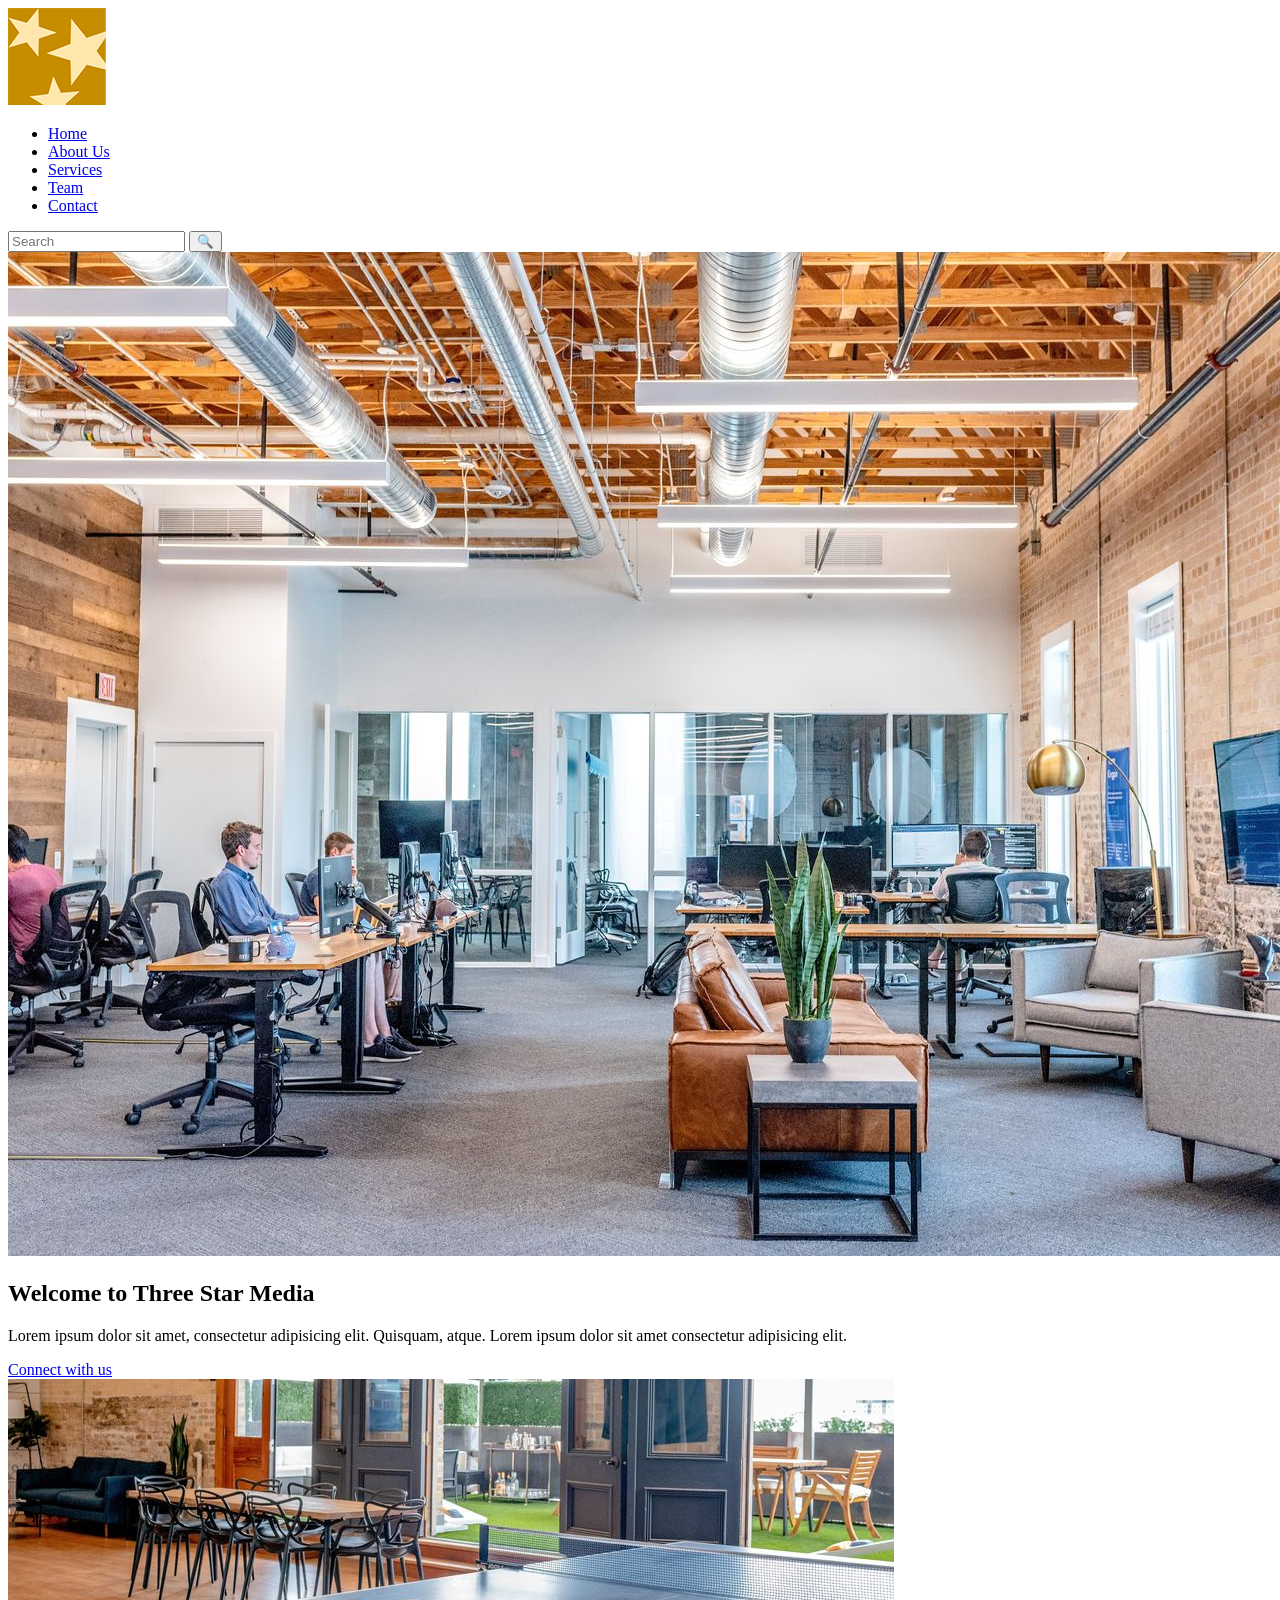
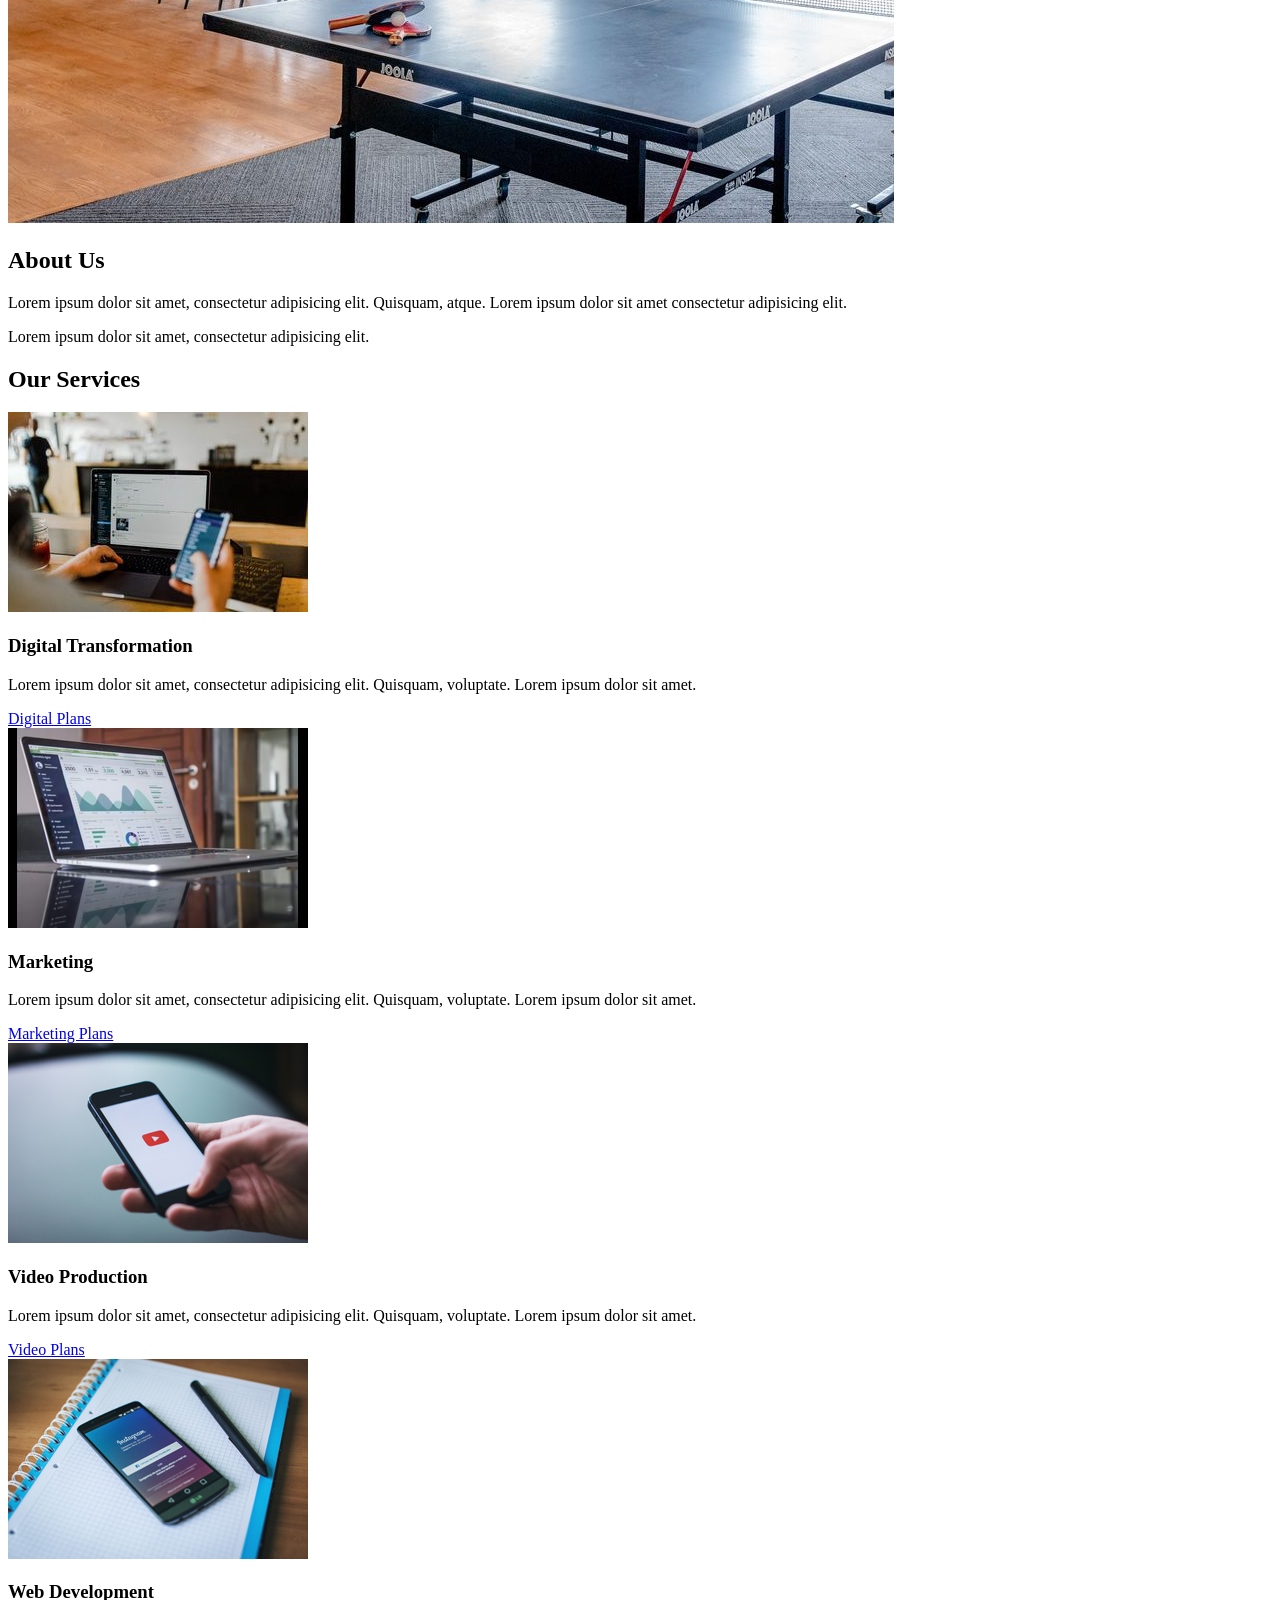
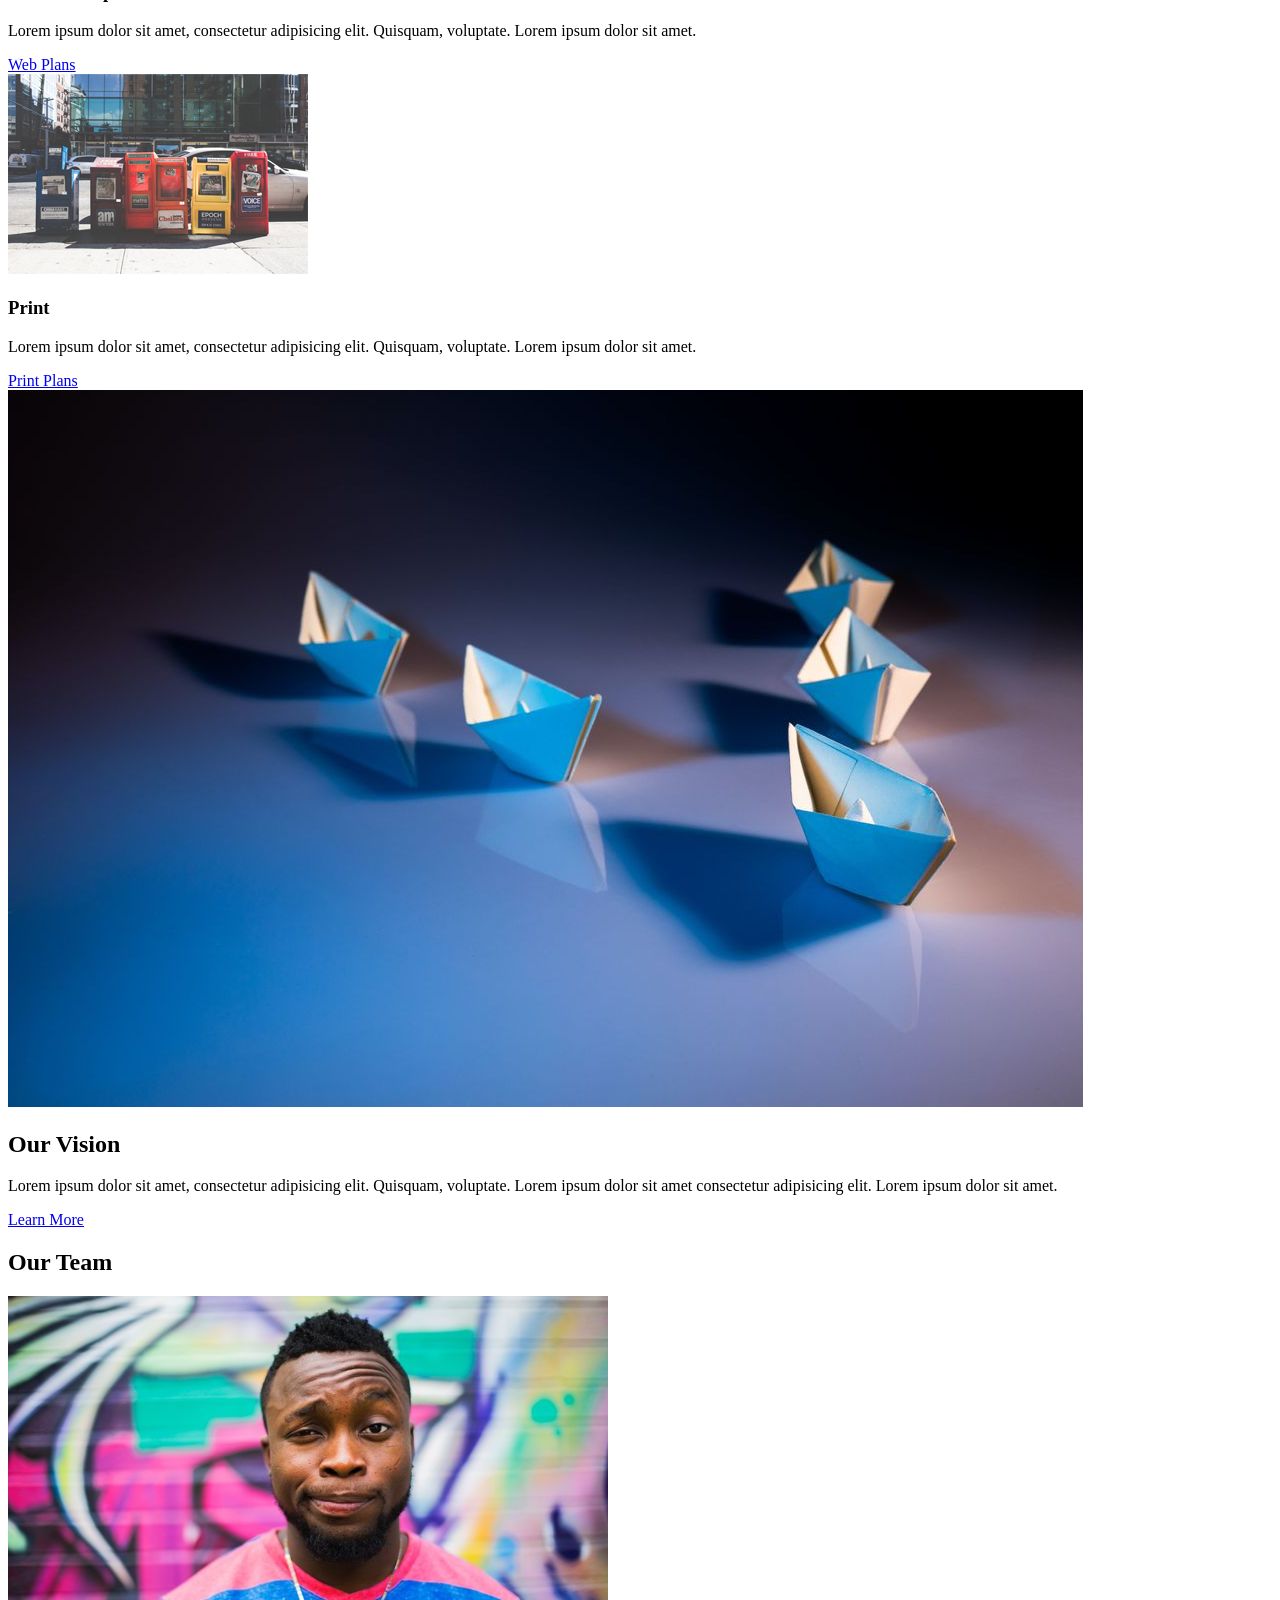
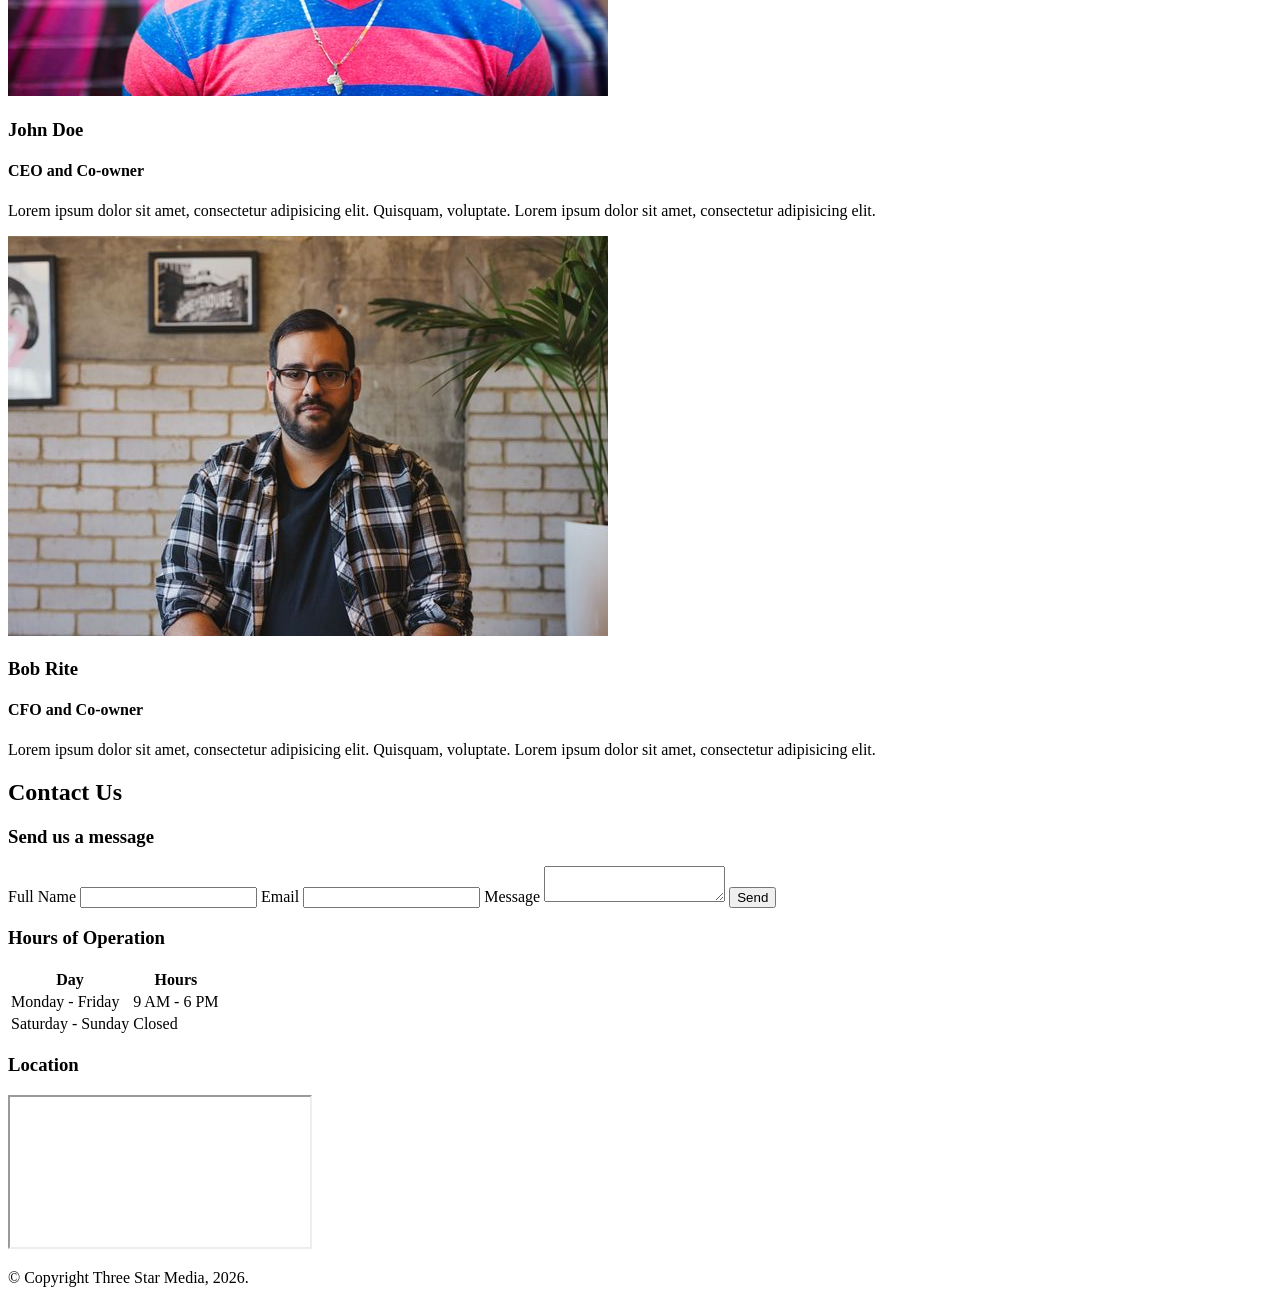
==== final-project/index.html @ 00d81786 "HTML Page Mock-up" ====
<!DOCTYPE html>
<html lang="en">
<head>
    <meta charset="UTF-8">
    <meta name="viewport" content="width=device-width, initial-scale=1.0">
    <title>Page Mock-up</title>
    <link rel="stylesheet" href="css/main.css">
</head>
<body>
    <!-- Header -->
<header class="site-header">

    <div class="container">

        <a href="#" class="logo">
            <img src="images/logo.png" alt="Three Star Media logo">
        </a>

        <nav class="main-nav">
            <ul>
                <li><a href="#home">Home</a></li>
                <li><a href="#about">About Us</a></li>
                <li><a href="#services">Services</a></li>
                <li><a href="#team">Team</a></li>
                <li><a href="#contact">Contact</a></li>
            </ul>
        </nav>

        <form class="search-form">
            <input type="search" placeholder="Search">
            <button type="submit">🔍</button>
        </form>

    </div>

</header>

<main>

    <!-- Hero Banner -->
    <section id="home" class="hero">

        <img src="images/main-banner.jpg" alt="Office workspace">

    <div class="hero-content">

        <h1>Welcome to Three Star Media</h1>

        <p>
            Lorem ipsum dolor sit amet, consectetur adipisicing elit.
            Quisquam, atque. Lorem ipsum dolor sit amet consectetur
            adipisicing elit.
        </p>

        <a href="#" class="button">
            Connect with us
        </a>

    </div>

    </section>

    <!-- About Us -->
    <section id="about" class="about">

        <div class="about-image">
        <img src="images/about-us.jpg" alt="People working together">
    </div>

    <div class="about-content">

        <h2>About Us</h2>

        <p>
            Lorem ipsum dolor sit amet, consectetur adipisicing elit. Quisquam, atque. Lorem ipsum dolor sit amet consectetur adipisicing elit.
        </p>

        <p>
            Lorem ipsum dolor sit amet, consectetur adipisicing elit.
        </p>

    </div>

    </section>

    <!-- Our Services -->
    <section id="services" class="services">

        <h2>Our Services</h2>

    <div class="services-container">

        <!-- Digital Transformation -->
        <article class="service-card">

            <img src="images/digital.jpg" alt="Digital Transformation">

            <h3>Digital Transformation</h3>

            <p>
                Lorem ipsum dolor sit amet, consectetur adipisicing elit.
                Quisquam, voluptate. Lorem ipsum dolor sit amet.
            </p>

            <a href="#" class="button">
                Digital Plans
            </a>

        </article>

        <!-- Marketing -->
        <article class="service-card">

            <img src="images/marketing.jpg" alt="Marketing">

            <h3>Marketing</h3>

            <p>
                Lorem ipsum dolor sit amet, consectetur adipisicing elit.
                Quisquam, voluptate. Lorem ipsum dolor sit amet.
            </p>

            <a href="#" class="button">
                Marketing Plans
            </a>

        </article>

        <!-- Video Production -->
        <article class="service-card">

            <img src="images/video.jpg" alt="Video Production">

            <h3>Video Production</h3>

            <p>
                Lorem ipsum dolor sit amet, consectetur adipisicing elit.
                Quisquam, voluptate. Lorem ipsum dolor sit amet.
            </p>

            <a href="#" class="button">
                Video Plans
            </a>

        </article>

        <!-- Web Development -->
        <article class="service-card">

            <img src="images/web.jpg" alt="Web Development">

            <h3>Web Development</h3>

            <p>
                Lorem ipsum dolor sit amet, consectetur adipisicing elit.
                Quisquam, voluptate. Lorem ipsum dolor sit amet.
            </p>

            <a href="#" class="button">
                Web Plans
            </a>

        </article>

        <!-- Print -->
        <article class="service-card">

            <img src="images/print.jpg" alt="Print">

            <h3>Print</h3>

            <p>
                Lorem ipsum dolor sit amet, consectetur adipisicing elit.
                Quisquam, voluptate. Lorem ipsum dolor sit amet.
            </p>

            <a href="#" class="button">
                Print Plans
            </a>

        </article>

    </div>

    </section>

    <!-- Our Vision -->
    <section class="vision">

        <img src="images/vision.jpg" alt="People discussing ideas">

    <div class="vision-content">

        <h2>Our Vision</h2>

        <p>
            Lorem ipsum dolor sit amet, consectetur adipisicing elit.
            Quisquam, voluptate. Lorem ipsum dolor sit amet consectetur
            adipisicing elit. Lorem ipsum dolor sit amet.
        </p>

        <a href="#" class="button">
            Learn More
        </a>

    </div>
    
    </section>

    <!-- Our Team -->
    <section id="team" class="team">
        <h2>Our Team</h2>

        <!-- John Doe -->
        <article class="team-member">

            <img src="images/john.jpg" alt="John Doe">

            <div class="team-content">

                <h3>John Doe</h3>

                <h4>CEO and Co-owner</h4>

                <p>
                Lorem ipsum dolor sit amet, consectetur adipisicing elit.
                Quisquam, voluptate. Lorem ipsum dolor sit amet,
                consectetur adipisicing elit.
                </p>

            </div>

        </article>

        <!-- Bob Rite -->
        <article class="team-member">

            <img src="images/bob.jpg" alt="Bob Rite">

            <div class="team-content">

                <h3>Bob Rite</h3>

                <h4>CFO and Co-owner</h4>

                <p>
                Lorem ipsum dolor sit amet, consectetur adipisicing elit.
                Quisquam, voluptate. Lorem ipsum dolor sit amet,
                consectetur adipisicing elit.
                </p>

            </div>

        </article>
    </section>

    <!-- Contact -->
    <section id="contact" class="contact">
        <h2>Contact Us</h2>

        <div class="contact-container">

            <!-- Contact Form -->
            <div class="contact-form">

                <h3>Send us a message</h3>

                <form action="#" method="post">

                    <label for="fullname">Full Name</label>
                    <input type="text" id="fullname" name="fullname">

                    <label for="email">Email</label>
                    <input type="email" id="email" name="email">

                    <label for="message">Message</label>
                    <textarea id="message" name="message"></textarea>

                    <button type="submit">Send</button>

                </form>

            </div>

            <!-- Hours of Operation -->
            <div class="hours">

                <h3>Hours of Operation</h3>

                <table>

                    <thead>

                        <tr>
                            <th>Day</th>
                            <th>Hours</th>
                        </tr>

                    </thead>

                    <tbody>

                        <tr>
                            <td>Monday - Friday</td>
                            <td>9 AM - 6 PM</td>
                        </tr>

                        <tr>
                            <td>Saturday - Sunday</td>
                            <td>Closed</td>
                        </tr>

                    </tbody>

                </table>

            </div>

            <!-- Location -->
            <div class="location">

                <h3>Location</h3>

                <iframe
                    title="Google Map">
                </iframe>

            </div>

        </div>

    </section>

</main>

<!-- Footer -->
<footer class="site-footer">

    <p>&copy; Copyright Three Star Media, 2026.</p>

</footer>
    
</body>
</html>
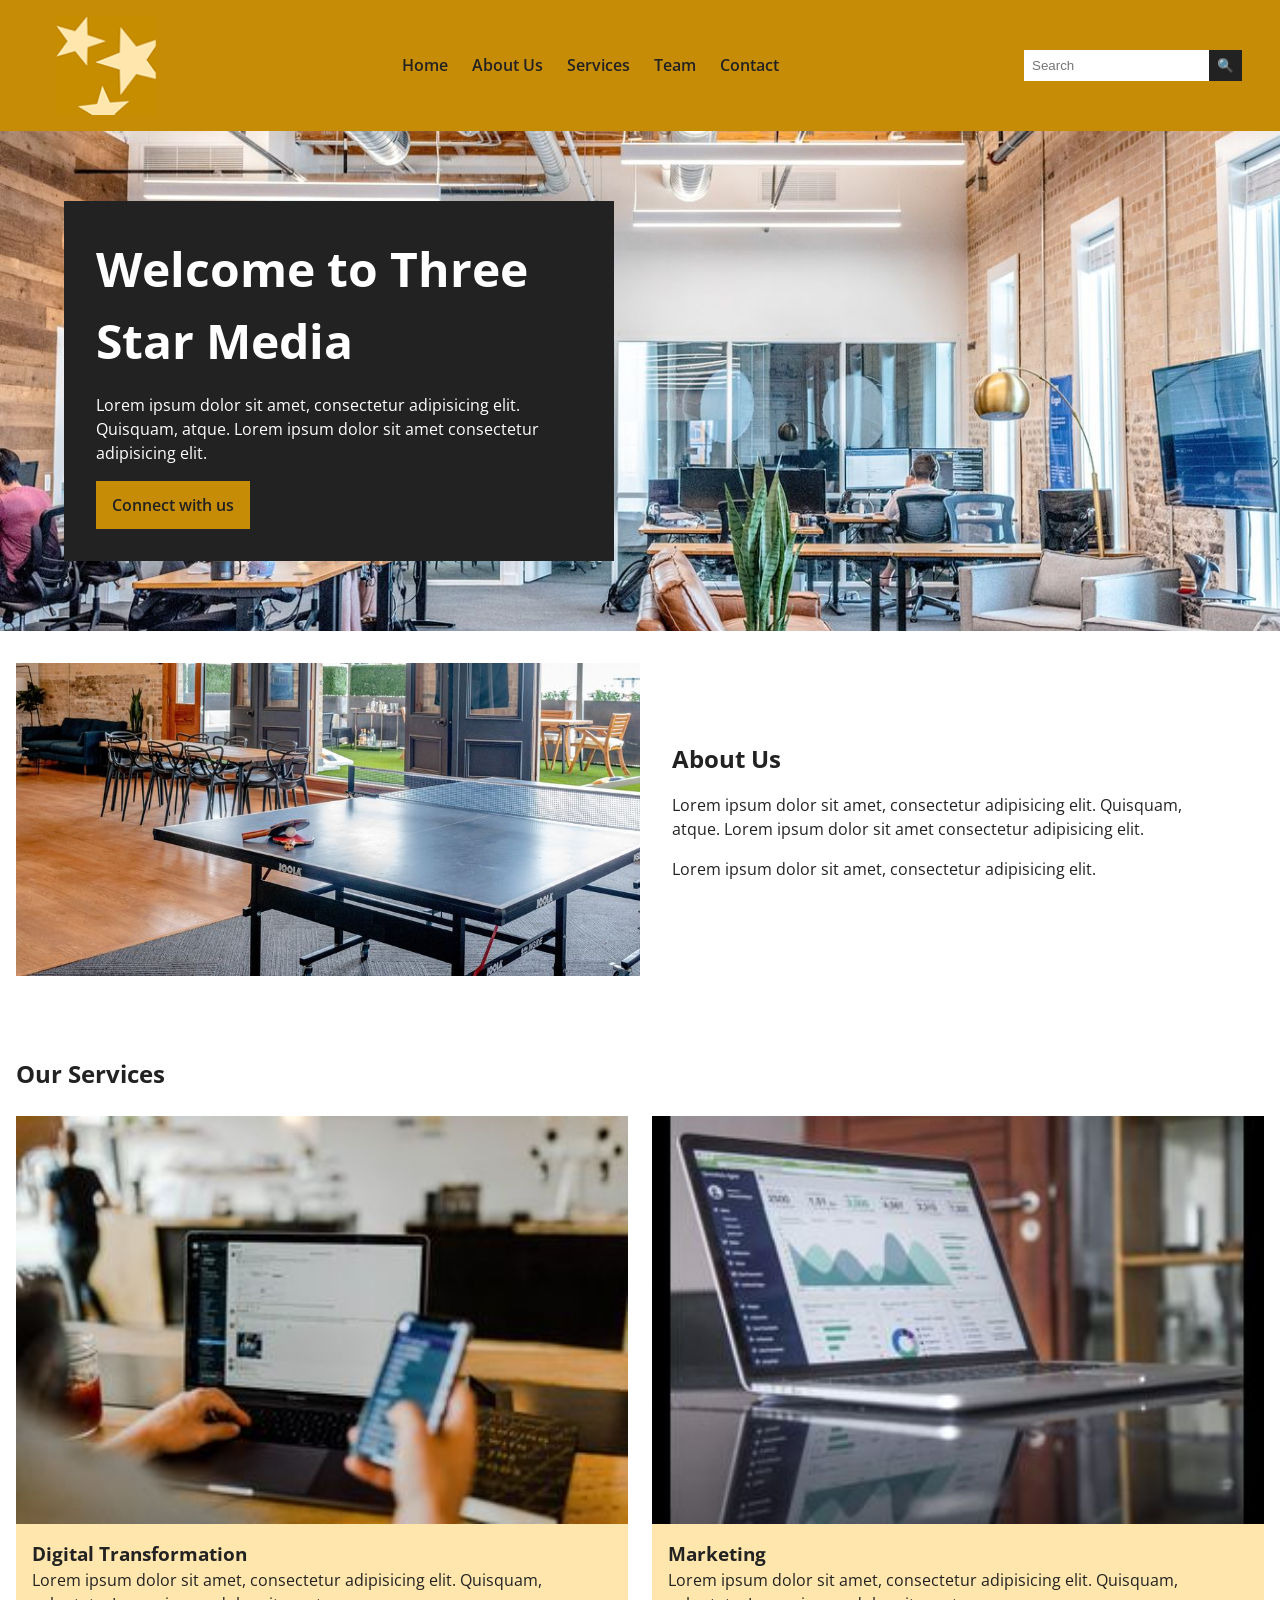
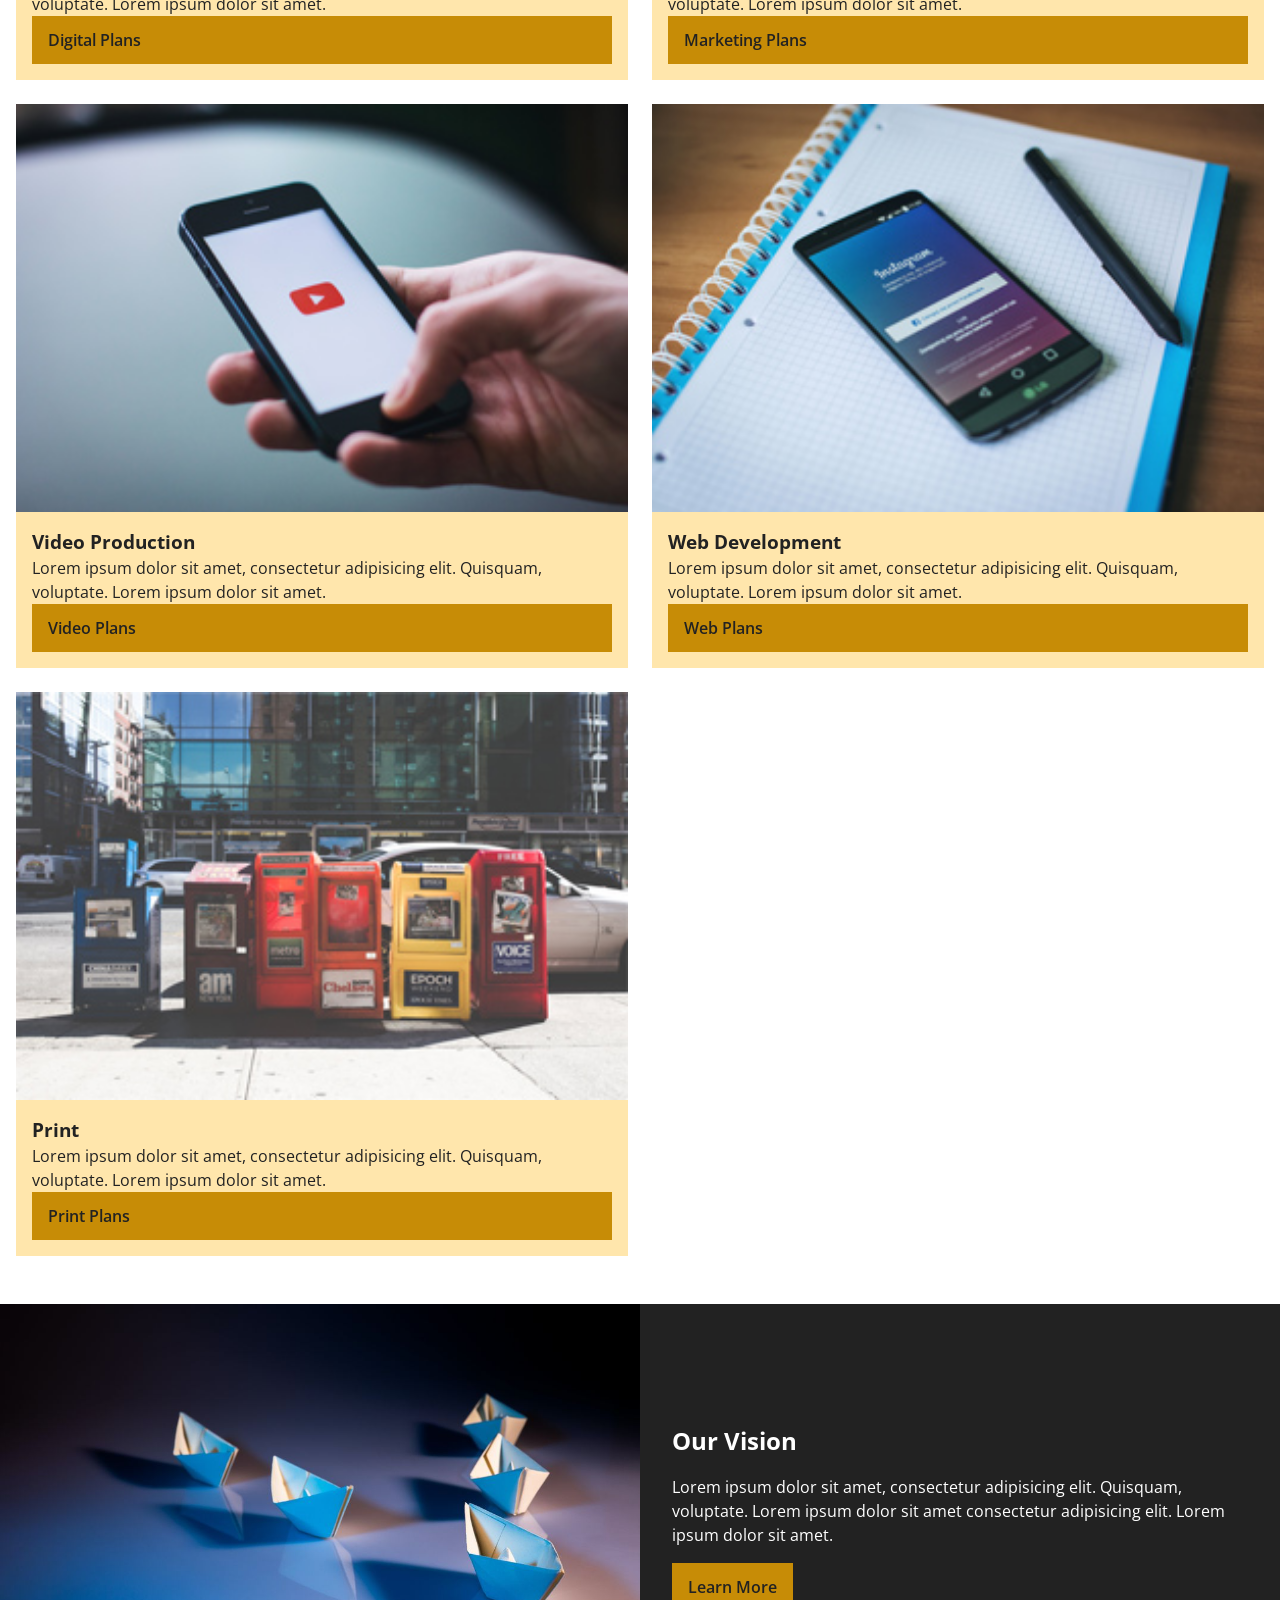
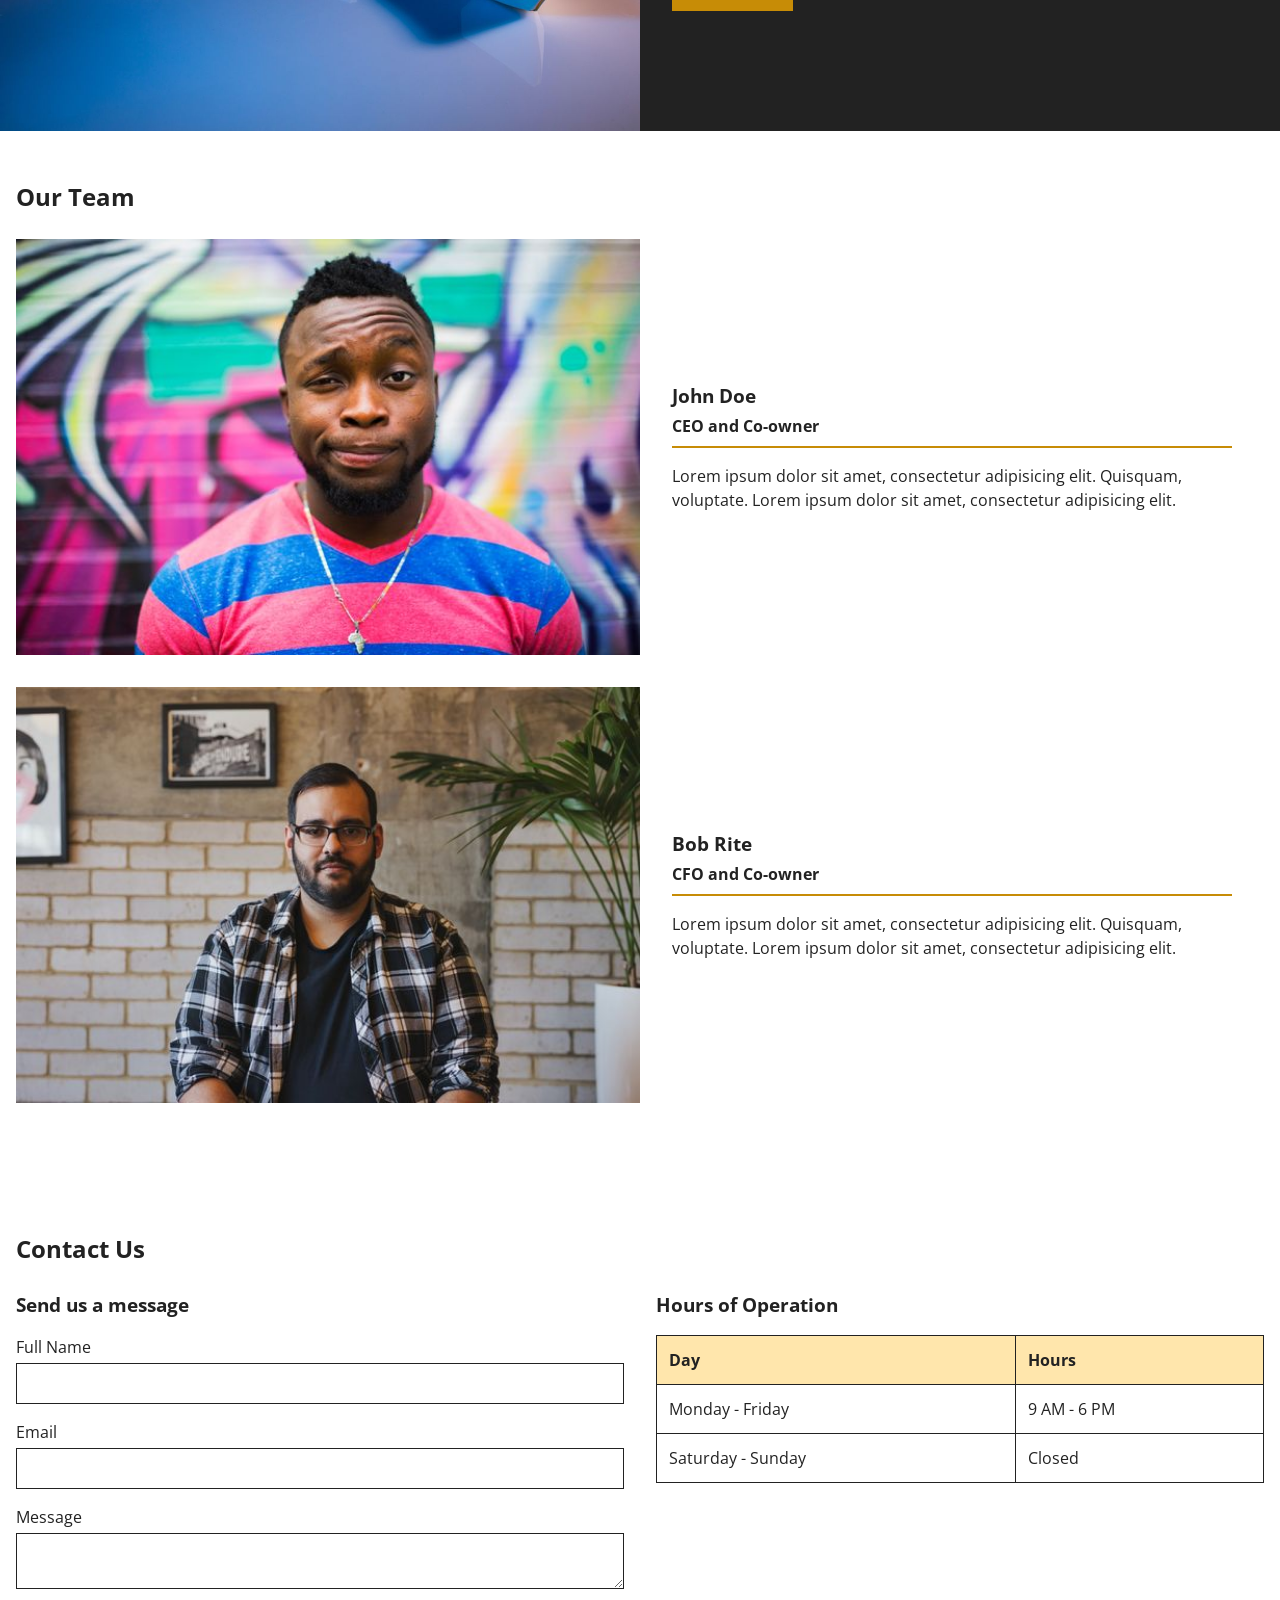
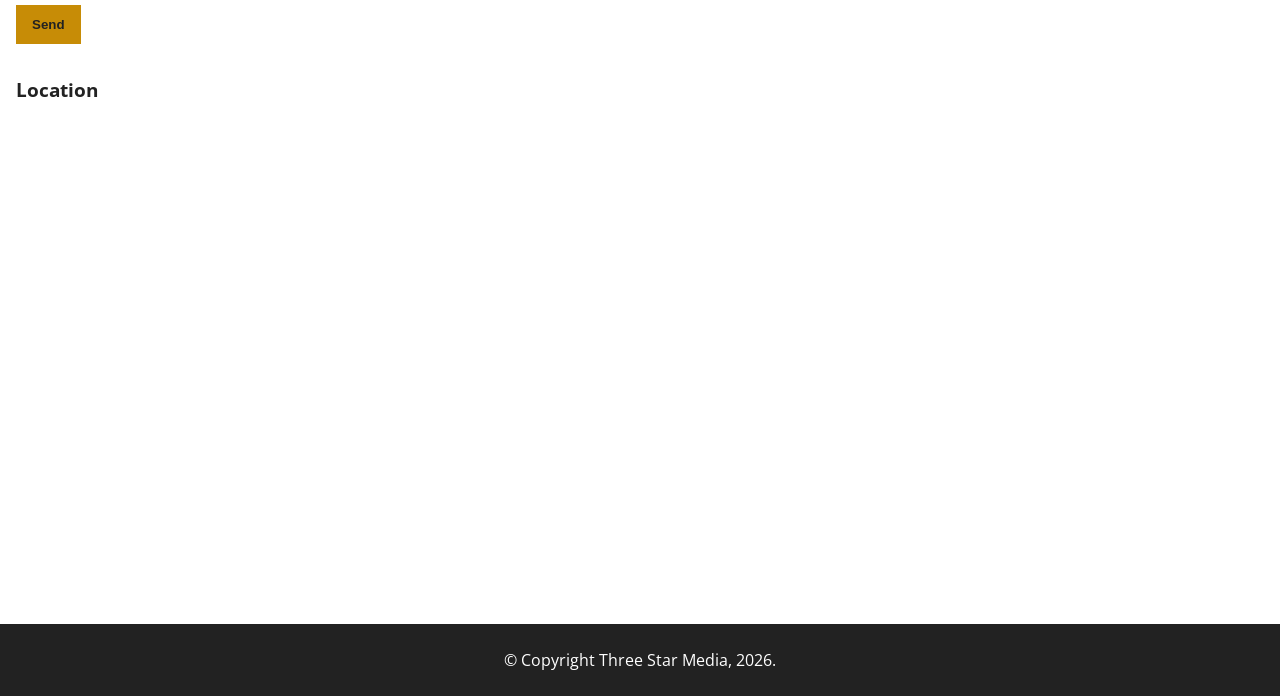
==== commit 29850083: "css completed" ====
--- a/final-project/index.html
+++ b/final-project/index.html
@@ -3,7 +3,7 @@
 <head>
     <meta charset="UTF-8">
     <meta name="viewport" content="width=device-width, initial-scale=1.0">
-    <title>Page Mock-up</title>
+    <title>Page Mock-Up</title>
     <link rel="stylesheet" href="css/main.css">
 </head>
 <body>
@@ -322,6 +322,12 @@
                 <h3>Location</h3>
 
                 <iframe
+                    src="https://www.google.com/maps/embed?pb=!1m18!1m12!1m3!1d3012.9724639589467!2d-75.75730533016528!3d45.34918431673115!2m3!1f0!2f0!3f0!3m2!1i1024!2i768!4f13.1!3m3!1m2!1s0x4cce0718cc4a6ad7%3A0xc6cc467725843e2b!2sAlgonquin%20College%20-%20Ottawa%20Campus!5e0!3m2!1sen!2sca!4v1787221946094!5m2!1sen!2sca"
+                    width="600"
+                    height="450"
+                    allowfullscreen
+                    loading="lazy"
+                    referrerpolicy="strict-origin-when-cross-origin"
                     title="Google Map">
                 </iframe>
 
--- a/final-project/css/main.css
+++ b/final-project/css/main.css
@@ -0,0 +1,496 @@
+/* Google Font */
+@import url('https://fonts.googleapis.com/css2?family=Open+Sans:wght@400;600;700&display=swap');
+
+/* CSS Reset */
+* {
+    box-sizing: border-box;
+    margin: 0;
+    padding: 0;
+}
+
+/* Basic page styles */
+body {
+    font-family: 'Open Sans', sans-serif;
+    color: #222;
+    background-color: white;
+    line-height: 1.5;
+}
+
+img {
+    max-width: 100%;
+    display: block;
+}
+
+a {
+    color: inherit;
+    text-decoration: none;
+}
+
+/* Main container */
+.container {
+    max-width: 1200px;
+    margin: 0 auto;
+    padding: 0 1rem;
+}
+
+/* Header */
+.site-header {
+    background-color: #c78c06;
+    padding: 1rem 0;
+}
+
+.logo {
+    display: block;
+    text-align: center;
+    margin-bottom: 1rem;
+}
+
+.logo img {
+    width: 80px;
+    margin: 0 auto;
+}
+
+.main-nav ul {
+    list-style: none;
+    text-align: center;
+}
+
+.main-nav li {
+    margin-bottom: 0.5rem;
+}
+
+.main-nav a {
+    color: #222;
+    font-weight: 600;
+}
+
+.search-form {
+    display: flex;
+    margin-top: 1rem;
+}
+
+.search-form input {
+    flex: 1;
+    padding: 0.5rem;
+    border: none;
+}
+
+.search-form button {
+    padding: 0.5rem;
+    border: none;
+    background-color: #222;
+    color: white;
+}
+
+/* Hero Banner */
+.hero {
+    position: relative;
+    background-color: #222;
+    color: white;
+}
+
+.hero img {
+    width: 100%;
+}
+
+.hero-content {
+    padding: 2rem 1rem;
+    background-color: #222;
+}
+
+.hero h1 {
+    font-size: 2rem;
+    margin-bottom: 1rem;
+}
+
+.hero p {
+    margin-bottom: 1rem;
+}
+
+.button {
+    display: inline-block;
+    background-color: #c78c06;
+    color: #222;
+    padding: 0.75rem 1rem;
+    font-weight: 600;
+}
+
+/* About Us */
+.about {
+    padding: 2rem 1rem;
+}
+
+.about-image img {
+    width: 100%;
+    display: block;
+}
+
+.about-content {
+    padding-top: 1rem;
+}
+
+.about h2 {
+    margin-bottom: 1rem;
+}
+
+.about p {
+    margin-bottom: 1rem;
+}
+
+/* Our Services */
+.services {
+    padding: 2rem 1rem;
+}
+
+.services h2 {
+    margin-bottom: 1.5rem;
+}
+
+.services-container {
+    display: grid;
+    gap: 1.5rem;
+}
+
+.service-card {
+    background-color: #ffe6ac;
+}
+
+.service-card img {
+    width: 100%;
+    display: block;
+}
+
+.service-card h3,
+.service-card p {
+    padding: 0 1rem;
+}
+
+.service-card h3 {
+    margin-top: 1rem;
+}
+
+.service-card p {
+    line-height: 1.5;
+}
+
+.service-card .button {
+    display: inline-block;
+    margin: 0 1rem 1rem;
+    padding: 0.75rem 1rem;
+    background-color: #c78c06;
+    color: #222;
+    text-decoration: none;
+}
+
+/* Our Vision */
+.vision {
+    background-color: #222;
+    color: white;
+}
+
+.vision img {
+    width: 100%;
+    display: block;
+}
+
+.vision-content {
+    padding: 2rem 1rem;
+}
+
+.vision-content h2 {
+    margin-bottom: 1rem;
+}
+
+.vision-content p {
+    line-height: 1.5;
+}
+
+.vision-content .button {
+    display: inline-block;
+    margin-top: 1rem;
+    padding: 0.75rem 1rem;
+    background-color: #c78c06;
+    color: #222;
+    text-decoration: none;
+}
+
+/* Our Team */
+.team {
+    padding: 2rem 1rem;
+}
+
+.team h2 {
+    margin-bottom: 1.5rem;
+}
+
+.team-member {
+    margin-bottom: 2rem;
+}
+
+.team-member img {
+    width: 100%;
+    display: block;
+}
+
+.team-content {
+    padding-top: 1rem;
+}
+
+.team-content h3 {
+    margin-bottom: 0.25rem;
+}
+
+.team-content h4 {
+    border-bottom: 2px solid #c78c06;
+    padding-bottom: 0.5rem;
+    margin-bottom: 1rem;
+}
+
+.team-content p {
+    line-height: 1.5;
+}
+
+/* Contact Us */
+.contact {
+    padding: 2rem 1rem;
+}
+
+.contact h2 {
+    margin-bottom: 1.5rem;
+}
+
+.contact-container {
+    display: grid;
+    gap: 2rem;
+}
+
+.contact-form h3,
+.hours h3,
+.location h3 {
+    margin-bottom: 1rem;
+}
+
+/* Contact Form */
+.contact-form form {
+    display: flex;
+    flex-direction: column;
+}
+
+.contact-form label {
+    margin-bottom: 0.25rem;
+}
+
+.contact-form input,
+.contact-form textarea {
+    padding: 0.75rem;
+    margin-bottom: 1rem;
+    border: 1px solid #222;
+}
+
+.contact-form button {
+    align-self: flex-start;
+    padding: 0.75rem 1rem;
+    border: none;
+    background-color: #c78c06;
+    color: #222;
+    font-weight: 600;
+}
+
+/* Hours of Operation */
+.hours table {
+    width: 100%;
+    border-collapse: collapse;
+}
+
+.hours th,
+.hours td {
+    padding: 0.75rem;
+    border: 1px solid #222;
+    text-align: left;
+}
+
+.hours th {
+    background-color: #ffe6ac;
+}
+
+/* Location */
+.location iframe {
+    width: 100%;
+    min-height: 300px;
+    border: 0;
+}
+
+/* Footer */
+.site-footer {
+    background-color: #222;
+    color: white;
+    text-align: center;
+    padding: 1rem;
+}
+
+.site-footer p {
+    margin: 0;
+}
+
+/* Desktop Layout */
+@media screen and (min-width: 760px) {
+
+    /* Header */
+    .site-header .container {
+        display: flex;
+        align-items: center;
+        gap: 1rem;
+    }
+
+    .logo {
+        margin-bottom: 0;
+    }
+
+    .logo img {
+        width: 100px;
+    }
+
+    .main-nav {
+        flex: 1;
+    }
+
+    .main-nav ul {
+        display: flex;
+        justify-content: center;
+        gap: 1.5rem;
+    }
+
+    .main-nav li {
+        margin-bottom: 0;
+    }
+
+    .search-form {
+        margin-top: 0;
+        width: 200px;
+    }
+
+    /* Hero Banner */
+    .hero {
+        min-height: 500px;
+        display: flex;
+        align-items: center;
+        position: relative;
+    }
+
+    .hero img {
+        width: 100%;
+        height: 500px;
+        object-fit: cover;
+    }
+
+    .hero-content {
+        position: absolute;
+        left: 5%;
+        max-width: 550px;
+        padding: 2rem;
+        background-color: #222;
+    }
+
+    .hero h1 {
+        font-size: 3rem;
+    }
+    
+    /* About Us */
+    .about {
+        display: grid;
+        grid-template-columns: 1fr 1fr;
+        align-items: center;
+    }
+
+    .about-image img {
+        width: 100%;
+    }
+
+    .about-content {
+        padding: 2rem;
+    }
+
+    /* Our Services */
+    .services {
+        padding: 3rem 1rem;
+    }
+
+    .services-container {
+        display: grid;
+        grid-template-columns: repeat(2, 1fr);
+        gap: 1.5rem;
+    }
+
+    .service-card {
+        display: flex;
+        flex-direction: column;
+    }
+
+    .service-card .button {
+        margin-top: auto;
+    }
+
+    /* Our Vision */
+    .vision {
+        display: grid;
+        grid-template-columns: 1fr 1fr;
+        align-items: center;
+    }
+
+    .vision img {
+        width: 100%;
+        height: 100%;
+        object-fit: cover;
+    }
+
+    .vision-content {
+        padding: 2rem;
+    }
+
+    /* Our Team */
+    .team {
+        padding: 3rem 1rem;
+    }
+
+    .team-member {
+        display: grid;
+        grid-template-columns: 1fr 1fr;
+        align-items: center;
+        margin-bottom: 2rem;
+    }
+
+    .team-member img {
+        width: 100%;
+    }
+
+    .team-content {
+        padding: 2rem;
+    }
+
+    /* Contact Us */
+    .contact {
+        padding: 3rem 1rem;
+    }
+
+    .contact-container {
+        display: grid;
+        grid-template-columns: 1fr 1fr;
+        gap: 2rem;
+    }
+
+    .location {
+        grid-column: 1 / -1;
+    }
+
+    .location iframe {
+    width: 100%;
+    min-height: 300px;
+    border: 0;
+    }
+
+    /* Footer */
+    .site-footer {
+        padding: 1.5rem;
+    }
+}
+
